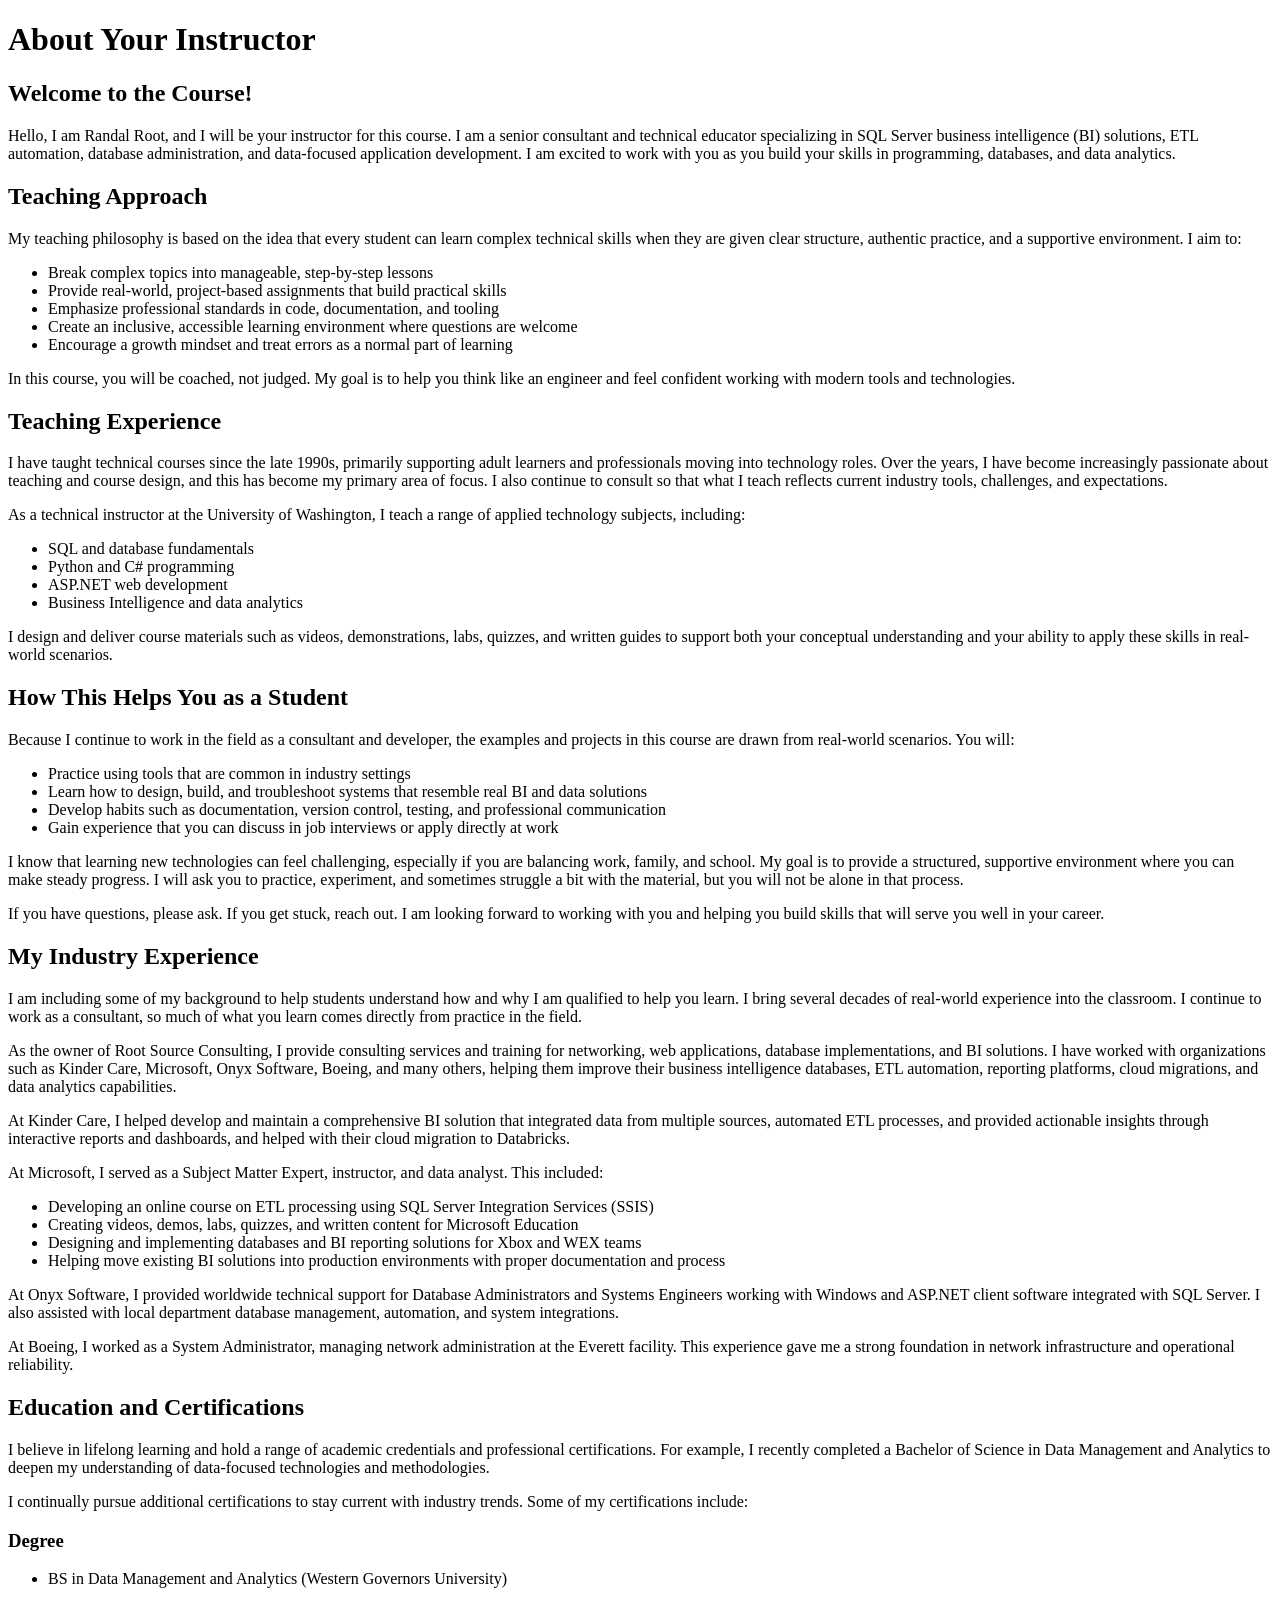
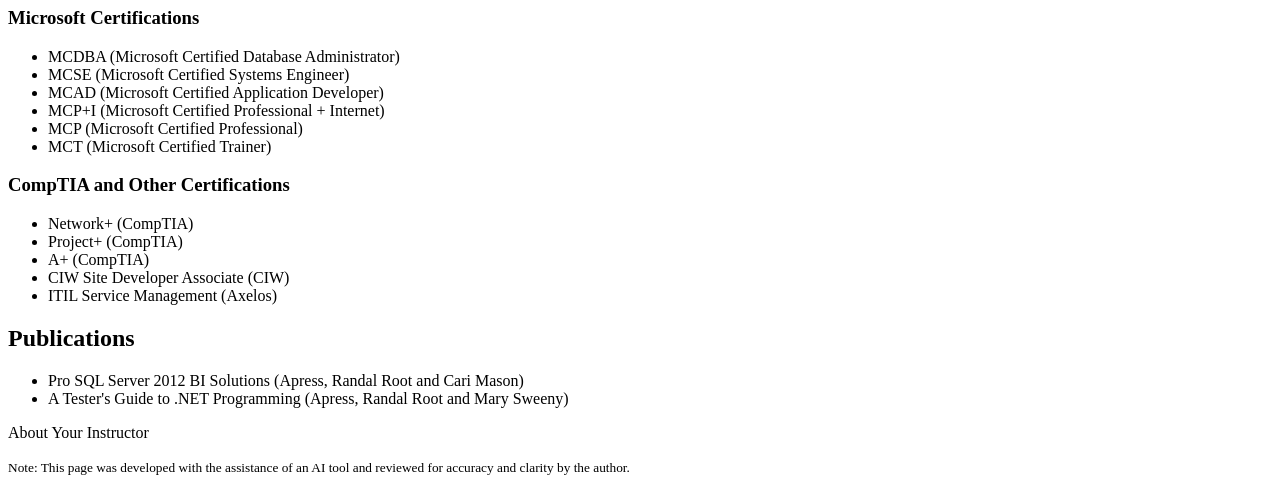
==== docs/AboutYourInstructor.html @ 14a76c64 "Rename About Your Instructor.html to AboutYourInstructor.html" ====
<!DOCTYPE html>
<html lang="en">

<head>
  <meta charset="UTF-8">
  <title>About Your Instructor</title>
  <link rel="stylesheet" href="randals-uw-canvas-styles.css" />
</head>

<body>

  <header>
    <h1>About Your Instructor</h1>
  </header>

  <main id="main-content">
    <div class="container">

      <h2 id="about-instructor-heading">Welcome to the Course!</h2>
      <p>
        Hello, I am Randal Root, and I will be your instructor for this course. I am a senior consultant
        and technical educator specializing in SQL Server business intelligence (BI) solutions, ETL automation,
        database administration, and data-focused application development. I am excited to work with you as you
        build your skills in programming, databases, and data analytics.
      </p>

      <h2>Teaching Approach</h2>
      <p>
        My teaching philosophy is based on the idea that every student can learn complex technical skills when they
        are given clear structure, authentic practice, and a supportive environment. I aim to:
      </p>
      <ul>
        <li>Break complex topics into manageable, step-by-step lessons</li>
        <li>Provide real-world, project-based assignments that build practical skills</li>
        <li>Emphasize professional standards in code, documentation, and tooling</li>
        <li>Create an inclusive, accessible learning environment where questions are welcome</li>
        <li>Encourage a growth mindset and treat errors as a normal part of learning</li>
      </ul>
      <p>
        In this course, you will be coached, not judged. My goal is to help you think like an engineer and feel
        confident working with modern tools and technologies.
      </p>

      <h2>Teaching Experience</h2>
      <p>
        I have taught technical courses since the late 1990s, primarily supporting adult learners and professionals
        moving
        into technology roles. Over the years, I have become increasingly passionate about teaching and course design,
        and
        this has become my primary area of focus. I also continue to consult so that what I teach reflects current
        industry tools,
        challenges, and expectations.
      </p>
      <p>
        As a technical instructor at the University of Washington, I teach a range of applied technology subjects,
        including:
      </p>
      <ul>
        <li>SQL and database fundamentals</li>
        <li>Python and C# programming</li>
        <li>ASP.NET web development</li>
        <li>Business Intelligence and data analytics</li>
      </ul>
      <p>
        I design and deliver course materials such as videos, demonstrations, labs, quizzes, and written guides to
        support
        both your conceptual understanding and your ability to apply these skills in real-world scenarios.
      </p>

      <h2>How This Helps You as a Student</h2>
      <p>
        Because I continue to work in the field as a consultant and developer, the examples and projects in this
        course are drawn from real-world scenarios. You will:
      </p>
      <ul>
        <li>Practice using tools that are common in industry settings</li>
        <li>Learn how to design, build, and troubleshoot systems that resemble real BI and data solutions</li>
        <li>Develop habits such as documentation, version control, testing, and professional communication</li>
        <li>Gain experience that you can discuss in job interviews or apply directly at work</li>
      </ul>
      <p>
        I know that learning new technologies can feel challenging, especially if you are balancing work, family,
        and school. My goal is to provide a structured, supportive environment where you can make steady progress.
        I will ask you to practice, experiment, and sometimes struggle a bit with the material, but you will not be
        alone in that process.
      </p>
      <p>
        If you have questions, please ask. If you get stuck, reach out. I am looking forward to working with you and
        helping you build skills that will serve you well in your career.
      </p>

      <h2>My Industry Experience</h2>
      <p>
        I am including some of my background to help students understand how and why I am qualified to help you learn.
        I bring several decades of real-world experience into the classroom. I continue to work as a consultant,
        so much of what you learn comes directly from practice in the field.
      </p>
      <p>
        As the owner of Root Source Consulting, I provide consulting services and training for networking, web
        applications, database implementations, and BI solutions. I have worked with organizations such as
        Kinder Care, Microsoft, Onyx Software, Boeing, and many others, helping them improve their business intelligence
        databases, ETL automation, reporting platforms, cloud migrations, and data analytics capabilities.
      </p>

      <p>
        At Kinder Care, I helped develop and maintain a comprehensive BI solution that integrated data from multiple
        sources,
        automated ETL processes, and provided actionable insights through interactive reports and dashboards,
        and helped with their cloud migration to Databricks.
      </p>

      <p>
        At Microsoft, I served as a Subject Matter Expert, instructor, and data analyst. This included:
      </p>
      <ul>
        <li>Developing an online course on ETL processing using SQL Server Integration Services (SSIS)</li>
        <li>Creating videos, demos, labs, quizzes, and written content for Microsoft Education</li>
        <li>Designing and implementing databases and BI reporting solutions for Xbox and WEX teams</li>
        <li>Helping move existing BI solutions into production environments with proper documentation and process</li>
      </ul>

      <p>
        At Onyx Software, I provided worldwide technical support for Database Administrators and Systems Engineers
        working
        with Windows and ASP.NET client software integrated with SQL Server. I also assisted with local department
        database management, automation, and system integrations.
      </p>

      <p>
        At Boeing, I worked as a System Administrator, managing network administration at the Everett facility.
        This experience gave me a strong foundation in network infrastructure and operational reliability.
      </p>

      <h2>Education and Certifications</h2>
      <p>
        I believe in lifelong learning and hold a range of academic credentials and professional certifications.
        For example, I recently completed a Bachelor of Science in Data Management and Analytics to deepen my
        understanding of
        data-focused technologies and methodologies.
      </p>
      <p>
        I continually pursue additional certifications to stay current with industry trends. Some of my certifications
        include:
      </p>

      <h3>Degree</h3>
      <ul>
        <li>BS in Data Management and Analytics (Western Governors University)</li>
      </ul>

      <h3>Microsoft Certifications</h3>
      <ul>
        <li>MCDBA (Microsoft Certified Database Administrator)</li>
        <li>MCSE (Microsoft Certified Systems Engineer)</li>
        <li>MCAD (Microsoft Certified Application Developer)</li>
        <li>MCP+I (Microsoft Certified Professional + Internet)</li>
        <li>MCP (Microsoft Certified Professional)</li>
        <li>MCT (Microsoft Certified Trainer)</li>
      </ul>

      <h3>CompTIA and Other Certifications</h3>
      <ul>
        <li>Network+ (CompTIA)</li>
        <li>Project+ (CompTIA)</li>
        <li>A+ (CompTIA)</li>
        <li>CIW Site Developer Associate (CIW)</li>
        <li>ITIL Service Management (Axelos)</li>
      </ul>

      <h2>Publications</h2>
      <ul>
        <li>Pro SQL Server 2012 BI Solutions (Apress, Randal Root and Cari Mason)</li>
        <li>A Tester's Guide to .NET Programming (Apress, Randal Root and Mary Sweeny)</li>
      </ul>

    </div>
  </main>

  <footer>
    About Your Instructor
    <p class="ai-footnote">
      <small>Note: This page was developed with the assistance of an AI tool and reviewed for accuracy and clarity by
        the author.</small>
    </p>
  </footer>
</body>

</html>
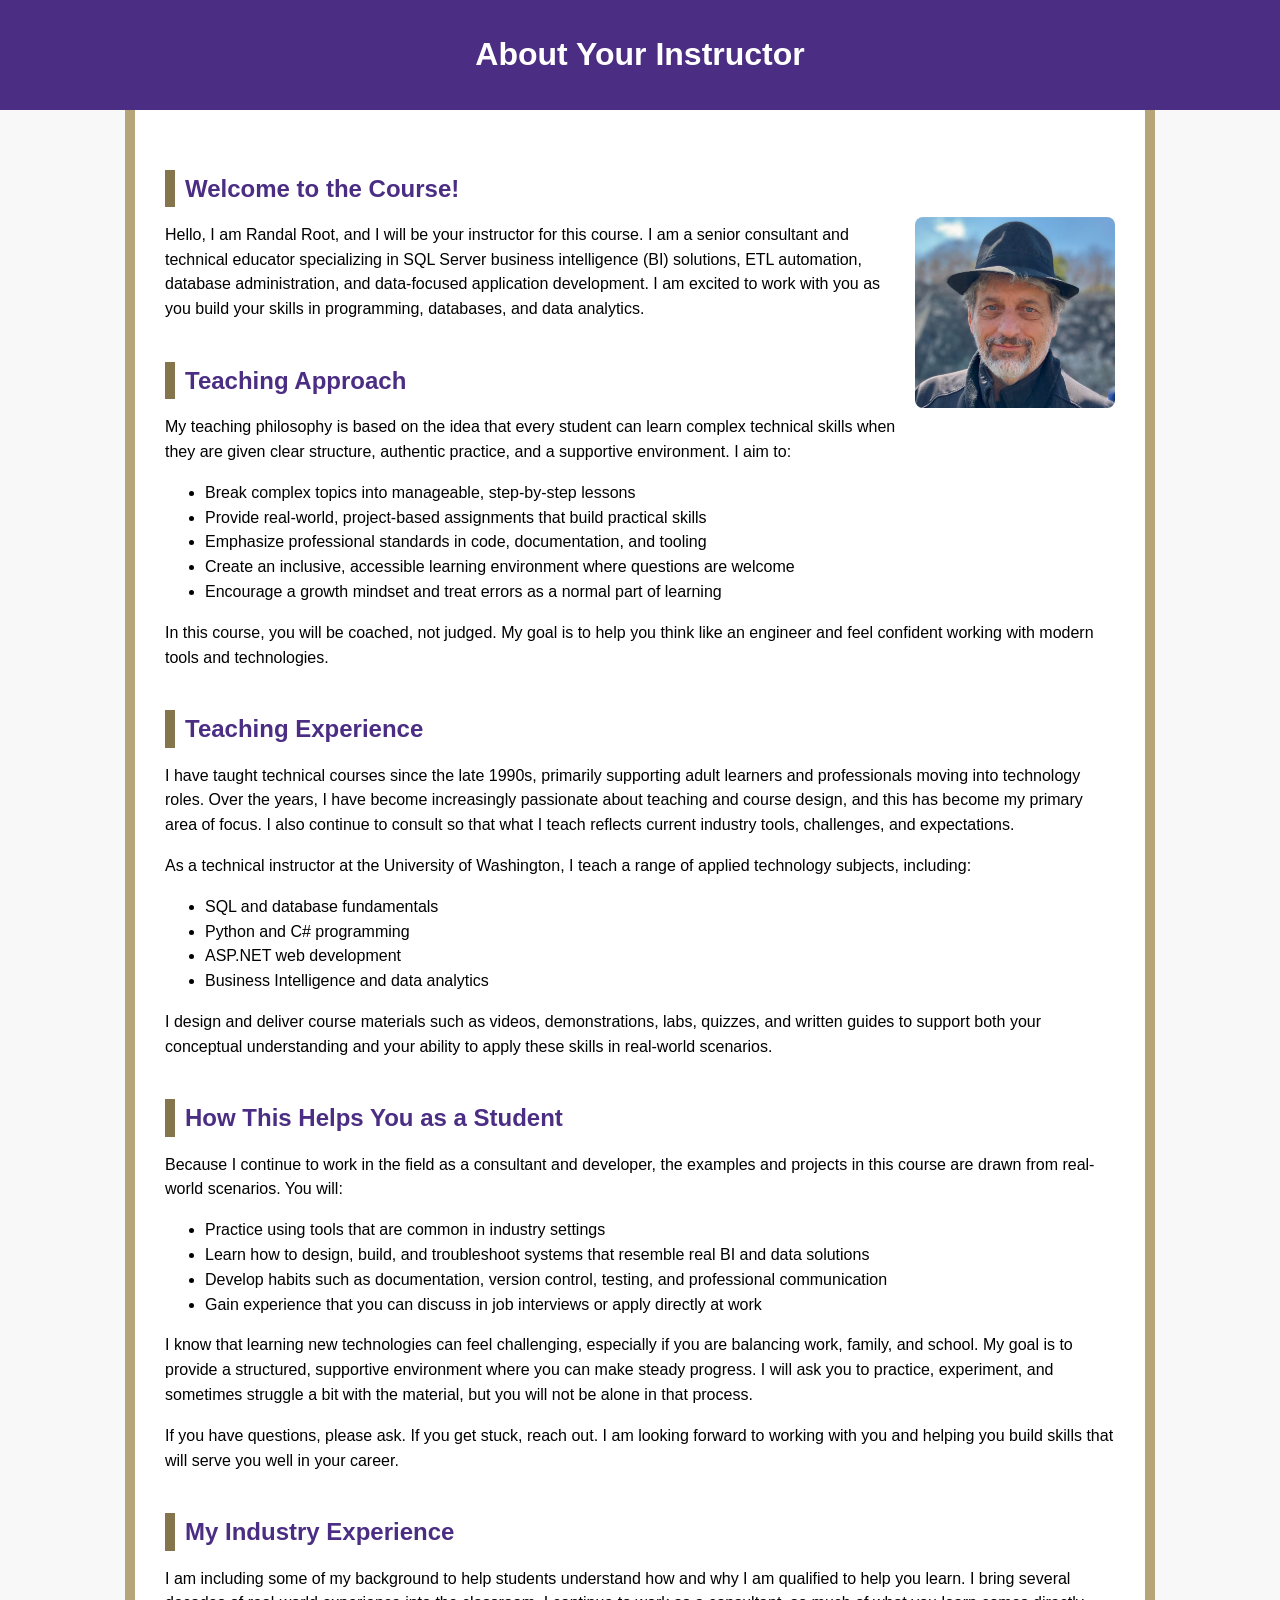
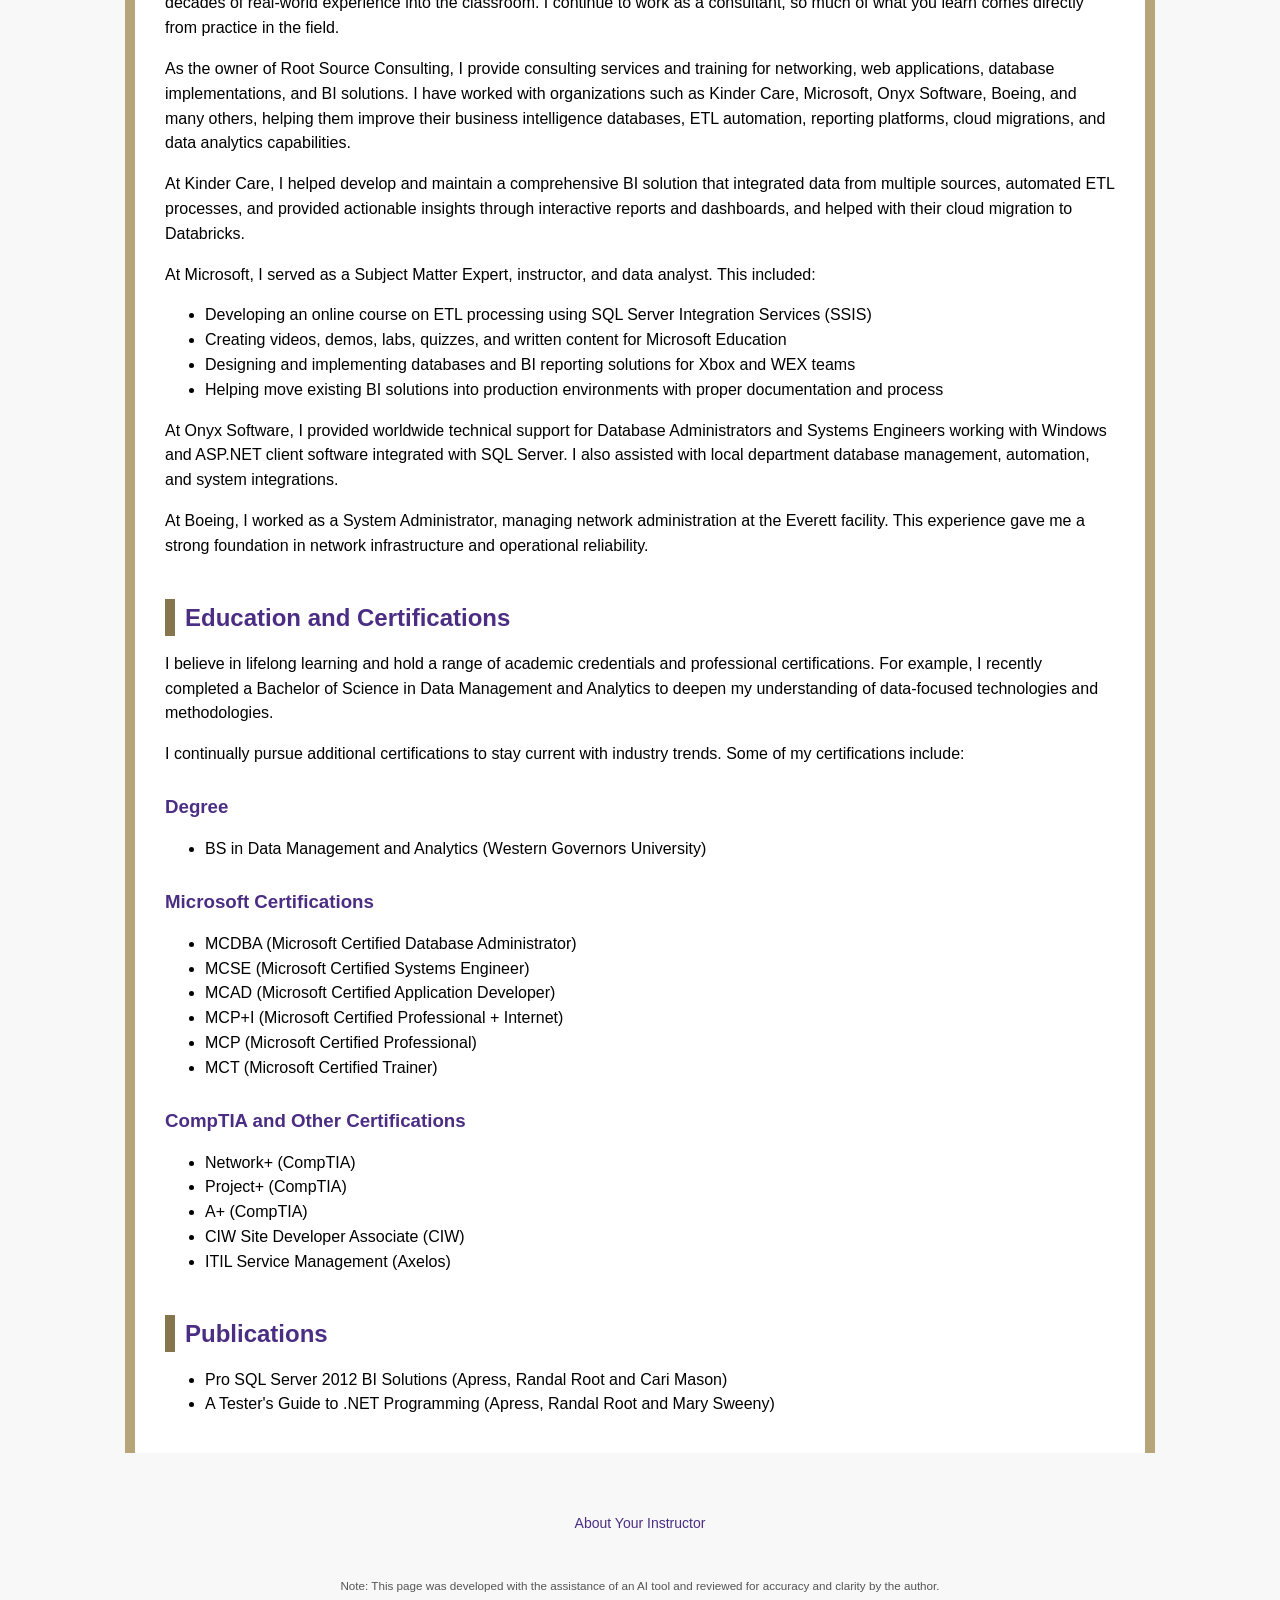
==== commit 93b309d4: "Added headshot" ====
--- a/docs/AboutYourInstructor.html
+++ b/docs/AboutYourInstructor.html
@@ -17,6 +17,7 @@
     <div class="container">
 
       <h2 id="about-instructor-heading">Welcome to the Course!</h2>
+      <img src="assets/images/RRoot2025.jpg" alt="Photo of Randal Root" style="float: right; margin: 0 0 1rem 1rem; max-width: 200px; border-radius: 8px;" />  
       <p>
         Hello, I am Randal Root, and I will be your instructor for this course. I am a senior consultant
         and technical educator specializing in SQL Server business intelligence (BI) solutions, ETL automation,
@@ -185,4 +186,4 @@
   </footer>
 </body>
 
-</html>
+</html>
--- a/docs/randals-uw-canvas-styles.css
+++ b/docs/randals-uw-canvas-styles.css
@@ -0,0 +1,137 @@
+/* ===============================
+   UW Color Palette + Layout
+   =============================== */
+
+body {
+  margin: 0;
+  font-family: Arial, sans-serif;
+  background-color: #F8F8F8;
+  color: #000;
+  line-height: 1.55;
+}
+
+/* ===============================
+   Header
+   =============================== */
+
+header {
+  background-color: #4B2E83;
+  /* UW Purple */
+  color: #FFFFFF;
+  padding: 30px 20px;
+  text-align: center;
+}
+
+header h1 {
+  margin: 0;
+  font-size: 32px;
+}
+
+header p {
+  margin: 8px 0 0 0;
+  font-size: 16px;
+}
+
+/* ===============================
+   Content Container
+   =============================== */
+
+.container {
+  max-width: 950px;
+  margin: auto;
+  padding: 20px 30px;
+  background: #FFFFFF;
+  border-left: 10px solid #B7A57A;
+  /* UW Gold */
+  border-right: 10px solid #B7A57A;
+}
+
+/* ===============================
+   Headings
+   =============================== */
+
+h2 {
+  color: #4B2E83;
+  border-left: 10px solid #85754D;
+  /* Secondary Gold */
+  padding-left: 10px;
+  margin-top: 40px;
+  margin-bottom: 10px;
+}
+
+h3 {
+  color: #4B2E83;
+  margin-top: 25px;
+  margin-bottom: 8px;
+}
+
+/* ===============================
+   Code + Preformatted Blocks
+   =============================== */
+
+code {
+  background: #EEEEEE;
+  padding: 2px 4px;
+  border-radius: 4px;
+  font-family: Consolas, "Courier New", monospace;
+}
+
+pre {
+  background: #EEEEEE;
+  border-left: 6px solid #85754D;
+  padding: 12px;
+  border-radius: 6px;
+  overflow-x: auto;
+  font-family: Consolas, "Courier New", monospace;
+  font-size: 14px;
+}
+
+/* ===============================
+   Footer
+   =============================== */
+
+footer {
+  text-align: center;
+  padding: 20px;
+  color: #4B2E83;
+  font-size: 14px;
+  margin-top: 40px;
+}
+
+.ai-footnote {
+  margin-top: 40px;
+  color: #555;
+  text-align: center;
+}
+
+
+/* ===============================
+   Accessibility – Skip Link
+   =============================== */
+
+.skip-link {
+  position: absolute;
+  left: -9999px;
+  top: auto;
+  width: 1px;
+  height: 1px;
+  overflow: hidden;
+}
+
+.skip-link:focus {
+  position: static;
+  width: auto;
+  height: auto;
+  padding: 8px 12px;
+  background: #4B2E83;
+  color: #FFFFFF;
+  z-index: 1000;
+  display: inline-block;
+  margin: 10px;
+  border-radius: 4px;
+  text-decoration: none;
+}
+
+/* ===============================
+   Responsive Design
+   =============================== */
